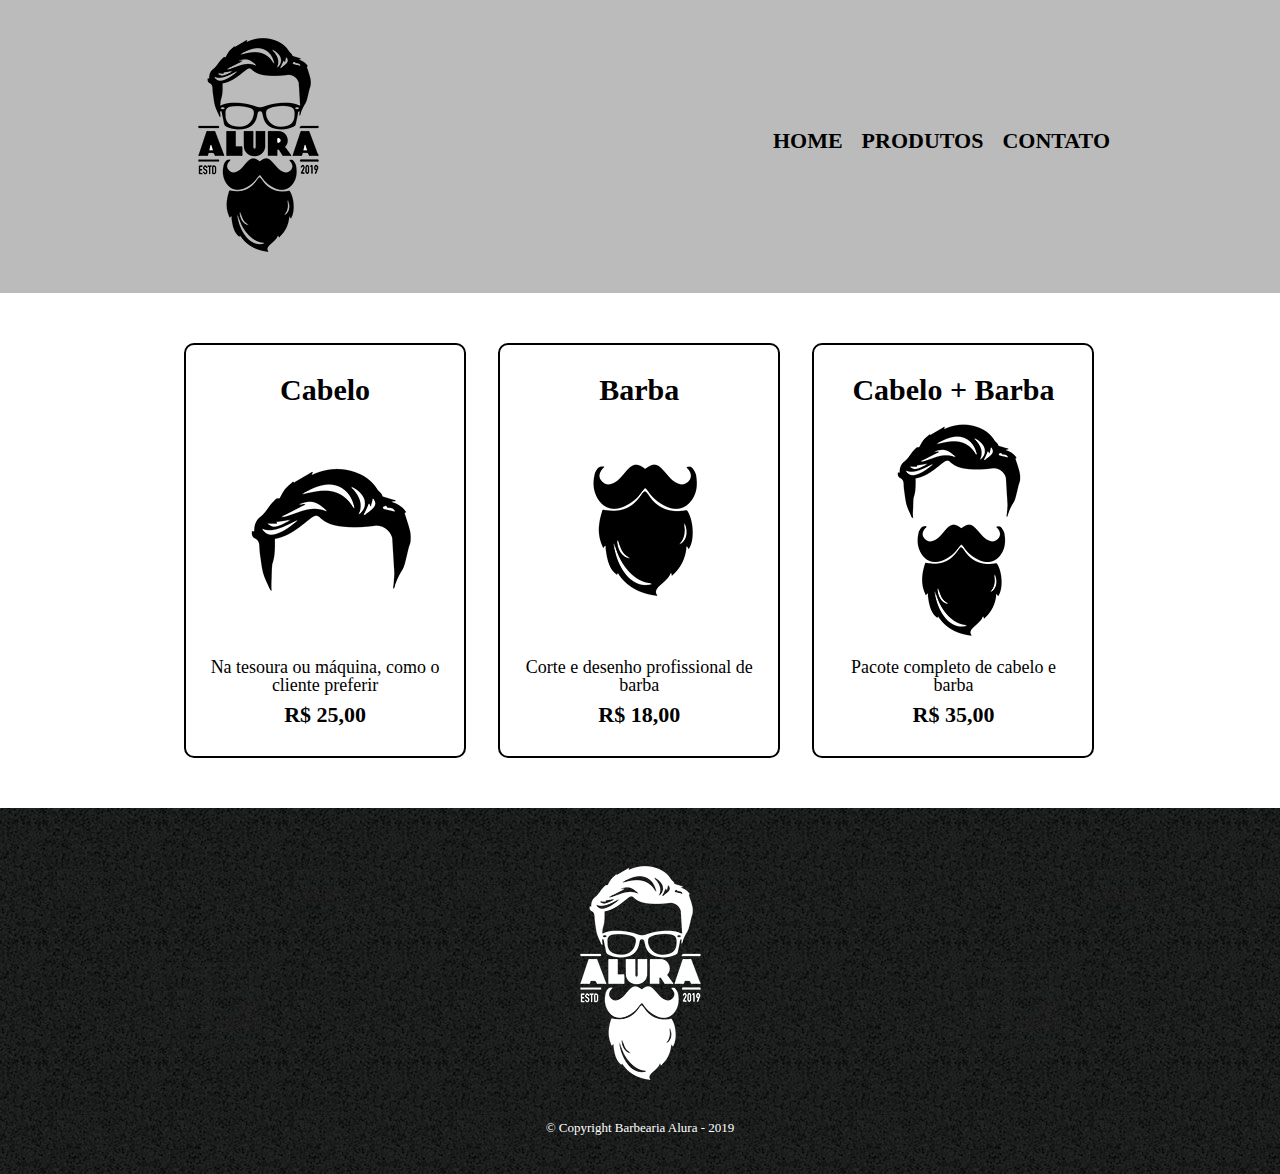
==== produtos.html @ 80f8d6c2 "subindo site feito durante o curso de html e css da alura" ====
<!DOCTYPE html>
<html>
	<head>
		<meta charset="UTF-8">
		<title>Produtos - Barbearia Alura</title>

		<link rel="stylesheet" href="reset.css">
		<link rel="stylesheet" href="produtos.css">
	</head>
	<body>
		<header>
			<div class="caixa">
				<h1><img src="logo.png"></h1>

				<nav>
					<ul>
						<li><a href="index.html">Home</a></li>
						<li><a href="produtos.html">Produtos</a></li>
						<li><a href="contato.html">Contato</a></li>
					</ul>
				</nav>
			</div>
		</header>

		<main>
			<ul class="produtos">
				<li>
					<h2>Cabelo</h2>
					<img src="cabelo.jpg">
					<p class="produto-descricao">Na tesoura ou máquina, como o cliente preferir</p>
					<p class="produto-preco">R$ 25,00</p>
				</li>
				<li>
					<h2>Barba</h2>
					<img src="barba.jpg">
					<p class="produto-descricao">Corte e desenho profissional de barba</p>
					<p class="produto-preco">R$ 18,00</p>
				</li>
				<li>
					<h2>Cabelo + Barba</h2>
					<img src="cabelo+barba.jpg">
					<p class="produto-descricao">Pacote completo de cabelo e barba</p>
					<p class="produto-preco">R$ 35,00</p>
				</li>
			</ul>
		</main>
		<footer>
			<img src="logo-branco.png">
			<p class="copyright">&copy; Copyright Barbearia Alura - 2019</p>
		</footer>
	</body>
</html>
---- produtos.css ----
header {
    background: #BBBBBB;
    padding: 20px 0;
}

.caixa {
    position: relative;
    width: 940px;
    margin: 0 auto;
}

nav {
    position: absolute;
    top: 110px;
    right: 0;
}

nav li {
    display: inline;
    margin: 0 0 0 15px;
}

nav a {
    text-transform: uppercase;
    color: #000000;
    font-weight: bold;
    font-size: 22px;
    text-decoration: none;
}

nav a:hover {
    color: #C78C19;
    text-decoration: underline;
}

.produtos {
    width: 940px;
    margin: 0 auto;
    padding: 50px 0;
}

.produtos li {
    display: inline-block;
    text-align: center;
    width: 30%;
    vertical-align: top;
    margin: 0 1.5%;
    padding: 30px 20px;
    box-sizing: border-box;
    border: 2px solid #000000;
    border-radius: 10px;
}
.produtos li:hover {
    border-color:#C78C19;
    
}
.produtos li:active {
    border-color: #088C19;
}

.produtos li:hover h2 {
    font-size: 34px;
}
.produtos h2 { 
    font-size: 30px;
    font-weight: bold;
}

.produto-descricao {
	font-size: 18px;
}

.produto-preco {
    font-size: 22px;
    font-weight: bold;
    margin-top: 10px;
}

footer {
    text-align: center;
    background: url("bg.jpg");
    padding: 40px 0;
}

.copyright {
    color: #FFFFFF;
    font-size: 13px;
    margin: 20px 0 0;

}
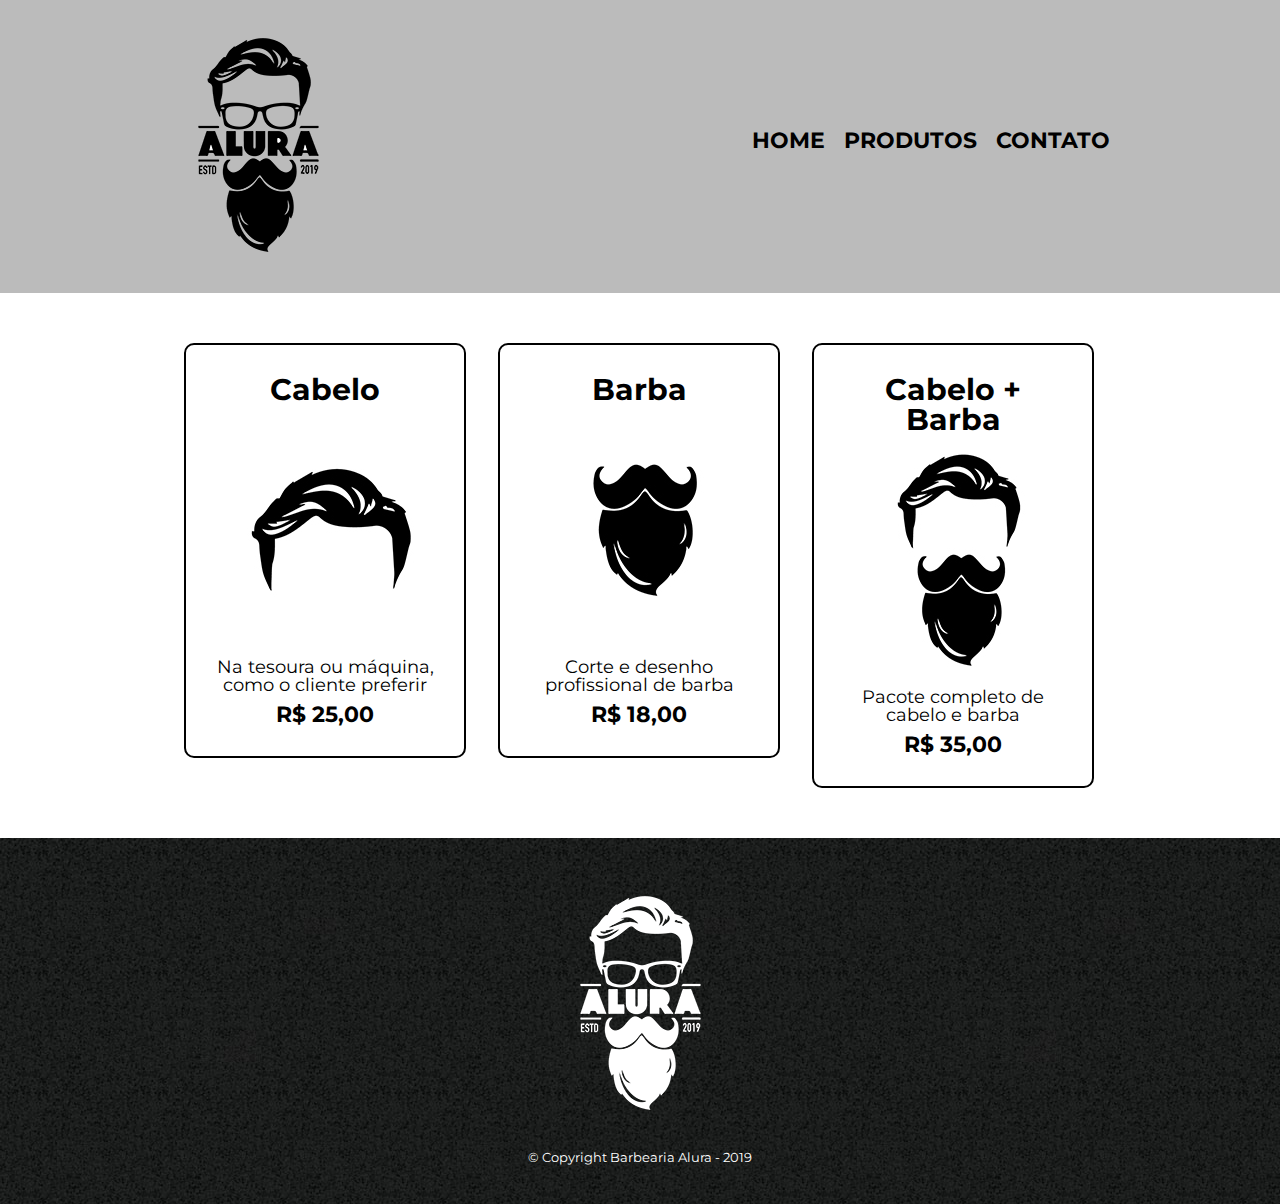
==== commit 56fbc34e: "Colocando responsividade, menu dinamico, testando links e fontes diferentes, adicionado place holder" ====
--- a/produtos.html
+++ b/produtos.html
@@ -2,10 +2,12 @@
 <html>
 	<head>
 		<meta charset="UTF-8">
+		<meta name="viewport" content="width=device-width">
 		<title>Produtos - Barbearia Alura</title>
 
 		<link rel="stylesheet" href="reset.css">
-		<link rel="stylesheet" href="produtos.css">
+		<link rel="stylesheet" href="style.css">
+		<link href="https://fonts.googleapis.com/css2?family=Montserrat&display=swap" rel="stylesheet">
 	</head>
 	<body>
 		<header>
@@ -26,19 +28,19 @@
 			<ul class="produtos">
 				<li>
 					<h2>Cabelo</h2>
-					<img src="cabelo.jpg">
+					<img src="cabelo.jpg" class="imagem-cabelo">
 					<p class="produto-descricao">Na tesoura ou máquina, como o cliente preferir</p>
 					<p class="produto-preco">R$ 25,00</p>
 				</li>
 				<li>
 					<h2>Barba</h2>
-					<img src="barba.jpg">
+					<img src="barba.jpg" class="imagem-barba">
 					<p class="produto-descricao">Corte e desenho profissional de barba</p>
 					<p class="produto-preco">R$ 18,00</p>
 				</li>
 				<li>
 					<h2>Cabelo + Barba</h2>
-					<img src="cabelo+barba.jpg">
+					<img src="cabelo+barba.jpg" class="imagem-cabbarba">
 					<p class="produto-descricao">Pacote completo de cabelo e barba</p>
 					<p class="produto-preco">R$ 35,00</p>
 				</li>
--- a/style.css
+++ b/style.css
@@ -0,0 +1,277 @@
+body {
+    font-family: 'Montserrat', sans-serif;
+}
+
+header {
+    background: #BBBBBB;
+    padding: 20px 0;
+}
+
+.caixa {
+    position: relative;
+    width: 940px;
+    margin: 0 auto;
+}
+
+nav {
+    position: absolute;
+    top: 110px;
+    right: 0;
+}
+
+nav li {
+    display: inline;
+    margin: 0 0 0 15px;
+}
+
+nav a {
+    text-transform: uppercase;
+    color: #000000;
+    font-weight: bold;
+    font-size: 22px;
+    text-decoration: none;
+}
+
+nav a:hover {
+    color: #C78C19;
+    text-decoration: underline;
+}
+
+.produtos {
+    width: 940px;
+    margin: 0 auto;
+    padding: 50px 0;
+}
+
+.produtos li {
+    display: inline-block;
+    text-align: center;
+    width: 30%;
+    vertical-align: top;
+    margin: 0 1.5%;
+    padding: 30px 20px;
+    box-sizing: border-box;
+    border: 2px solid #000000;
+    border-radius: 10px;
+    min-height: 360px;
+}
+.produtos li:hover {
+    border-color:#C78C19;
+    
+}
+.produtos li:active {
+    border-color: #088C19;
+}
+
+.produtos li:hover h2 {
+    font-size: 34px;
+}
+.produtos h2 { 
+    font-size: 30px;
+    font-weight: bold;
+}
+
+.produto-descricao {
+	font-size: 18px;
+}
+
+.produto-preco {
+    font-size: 22px;
+    font-weight: bold;
+    margin-top: 10px;
+}
+
+footer {
+    text-align: center;
+    background: url("bg.jpg");
+    padding: 40px 0;
+}
+
+.copyright {
+    color: #FFFFFF;
+    font-size: 13px;
+    margin: 20px 0 0;
+}
+
+form {
+    margin: 40px 0;
+}
+
+form label, form legend {
+    display: block;
+    font-size: 20px;
+    margin: 0 0 10px;
+}
+
+.input-padrao {
+    display: block;
+    margin: 0 0 20px;
+    padding: 10px 25px;
+    width: 50%;
+}
+
+.checkbox {
+    margin: 20px 0 ;
+
+}
+
+.enviar {
+    width: 40%;
+    padding: 15px 0;
+    background: orange;
+    color: white;
+    font-weight: bold;
+    font-size: 18px;
+    border: none;
+    border-radius: 5px;
+    transition: 1s all;
+    cursor: pointer;
+}
+
+.enviar:hover {
+    background: darkorange;
+    transform: scale(1.2);
+}
+
+table {
+    margin: 20px 0 40px;
+}
+
+thead {
+    background: #555555;
+    color: white;
+    font-weight: bold;
+}
+
+td, th {
+    border: 1px solid #000000;
+    padding: 8px 15px;
+}
+
+/* css da pagna inicial */
+.banner {
+    width: 100%;
+}
+
+.titulo-principal {
+    text-align: center;
+    font-size: 2em;
+    margin: 0 0 1em;
+    clear: left;
+}
+
+.principal{
+    padding: 3em 0;
+    background: #FEFEFE;
+    width: 940px;
+    margin: 0 auto;
+}
+
+.principal p {
+    margin: 0 0 1em;
+}
+
+.principal strong {
+    font-weight: bold;
+}
+
+.principal em {
+    font-style: italic;
+}
+
+.utensilios {
+    width: 120px;
+    float: left;
+    margin: 0 20px 20px 0;
+}
+
+.mapa {
+    padding: 3em 0;
+    background: linear-gradient(#FEFEFE, #888888);
+}
+
+.mapa-conteudo{
+    width: 940px;
+    margin: 0 auto;
+}
+
+.mapa p {
+    margin: 0 0 2em;
+    text-align: center;
+}
+
+.beneficios {
+    padding: 3em 0;
+    background: #888888;
+}
+
+.conteudo-beneficios {
+width: 640px;
+margin: 0 auto;
+}
+
+.lista-beneficios{
+width: 40%;
+display: inline-block;
+vertical-align: top;
+}
+
+.itens {
+    line-height: 1.5;
+
+}
+
+.itens:first-child {
+    font-weight: bold;
+}
+
+.itens::before {
+    content: "🟊";
+}
+
+.imagem-beneficios {
+    width: 60%;
+    opacity: 1;
+    transition: 400ms;
+    box-shadow: 10px 10px 10px #000000;
+}
+
+.imagem-beneficios:hover {
+    opacity: 0.3;
+    
+}
+
+.video{
+    width: 560px;
+    margin: 2em auto;
+}
+
+@media screen and (max-width: 768px) {
+    .caixa, .principal, .conteudo-beneficios, .mapa-conteudo, .video {
+        width: auto;
+    }
+
+    h1 {
+        text-align: center;
+    }
+
+    nav {
+        position: static;
+        text-align: center;
+    }
+
+    .lista-beneficios, .imagem-beneficios, .imagem-cabelo, .imagem-barba, .imagem-cabbarba {
+        width: 100%;
+    }
+
+    .produtos {
+        width: 100%;
+        display: inline-block;
+        vertical-align: top;
+    }
+
+    .produtos h2 {
+        font-size: 30px;
+    }
+
+}